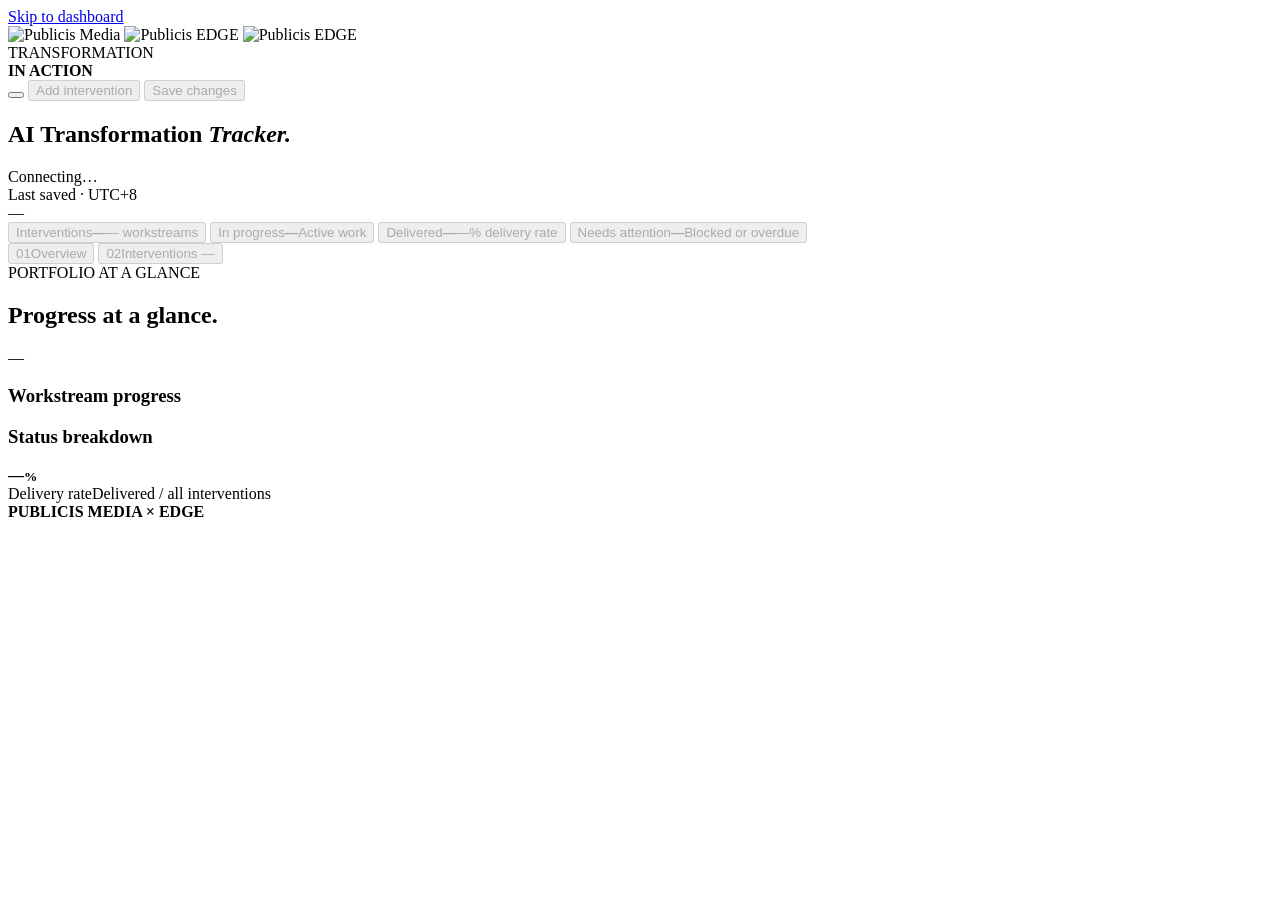
==== static/index.html @ f15d6cbf "feat: PM Workstream Dashboard with local Excel admin console - Read-only dashboard served from SQLit" ====
<!doctype html>
<html lang="en" data-theme="light" data-base-path="__BASE_PATH__">
<head>
  <meta charset="utf-8">
  <meta name="viewport" content="width=device-width, initial-scale=1">
  <meta name="color-scheme" content="light dark">
  <meta name="description" content="PM × McKinsey · EDGE AI Transformation Tracker">
  <title>PM × McKinsey · EDGE Transformation Tracker</title>
  <link rel="icon" href="data:,">
  <link rel="stylesheet" href="__BASE_PATH__/styles.css">
  <script src="__BASE_PATH__/app.js" defer></script>
</head>
<body>
  <a class="skip-link" href="#main">Skip to dashboard</a>
  <header class="topbar">
    <div class="topbar-inner">
      <div class="brand-lockup" aria-label="Publicis Media · EDGE">
        <img class="publicis-logo" src="__BASE_PATH__/assets/publicis.png?v=media-monochrome" alt="Publicis Media">
        <span class="brand-divider"></span>
        <img class="edge-logo edge-logo-light" src="__BASE_PATH__/assets/edge.png" alt="Publicis EDGE">
        <img class="edge-logo edge-logo-dark" src="__BASE_PATH__/assets/edge-dark.png" alt="Publicis EDGE">
        <div class="brand-caption">TRANSFORMATION<br><strong>IN ACTION</strong></div>
      </div>
      <div class="top-actions">
        <button id="themeToggle" class="icon-button" aria-label="Switch to dark mode" title="Switch to dark mode"><span data-icon="moon"></span></button>
        <span class="action-divider"></span>
        <button id="addButton" class="button button-outline" disabled><span data-icon="plus"></span>Add intervention</button>
        <button id="saveButton" class="button button-primary" disabled><span data-icon="save"></span><span id="saveLabel">Save changes</span></button>
      </div>
    </div>
  </header>

  <main class="shell" id="main">
    <section class="hero">
      <div>
        <h1>AI Transformation <em>Tracker.</em></h1>
      </div>
      <div class="hero-meta">
        <div class="connection" id="connection"><i></i><span>Connecting…</span></div>
        <div class="meta-label">Last saved · UTC+8</div>
        <div class="meta-date" id="lastSaved">—</div>
      </div>
    </section>

    <div class="notice error-notice" id="errorBanner" role="alert" hidden>
      <span data-icon="alert"></span><span id="errorText"></span>
      <button class="text-button" id="retryButton">Reconnect</button>
      <button class="text-button" id="exportDraft" hidden>Export draft</button>
    </div>
    <div class="notice draft-notice" id="restoredBanner" hidden><span data-icon="info"></span><span id="restoredText"></span><button class="text-button" id="dismissRestored">Dismiss</button></div>

    <section class="metrics" aria-label="Project metrics">
      <button class="metric" data-metric="all" disabled><span class="metric-label">Interventions</span><span class="metric-main"><strong id="metricTotal">—</strong><span class="metric-icon" data-icon="layers"></span></span><span class="metric-detail" id="metricStreams">— workstreams</span></button>
      <button class="metric" data-metric="In Progress" disabled><span class="metric-label">In progress</span><span class="metric-main"><strong id="metricProgress">—</strong><span class="metric-icon" data-icon="trend"></span></span><span class="metric-detail">Active work</span></button>
      <button class="metric" data-metric="Delivered" disabled><span class="metric-label">Delivered</span><span class="metric-main"><strong id="metricDelivered">—</strong><span class="metric-icon" data-icon="check"></span></span><span class="metric-detail" id="metricDeliveryRate">—% delivery rate</span></button>
      <button class="metric" data-metric="attention" disabled><span class="metric-label">Needs attention</span><span class="metric-main"><strong id="metricAttention">—</strong><span class="metric-icon" data-icon="flag"></span></span><span class="metric-detail">Blocked or overdue</span></button>
    </section>

    <div class="section-navigation">
      <nav class="tabs" aria-label="Dashboard views" role="tablist">
        <button class="tab active" id="tabOverview" role="tab" aria-selected="true" aria-controls="overviewPanel" disabled><span>01</span>Overview</button>
        <button class="tab" id="tabTracker" role="tab" aria-selected="false" aria-controls="trackerPanel" tabindex="-1" disabled><span>02</span>Interventions <i id="tabCount">—</i></button>
      </nav>
    </div>

    <section id="overviewPanel" role="tabpanel" aria-labelledby="tabOverview">
      <div class="overview-heading"><div><div class="eyebrow small-eyebrow">PORTFOLIO AT A GLANCE</div><h2>Progress at a glance.</h2></div><span class="overview-date" id="asOfDate">—</span></div>
      <div class="chart-layout">
        <section class="panel workstream-panel">
          <div class="panel-heading"><div><h3>Workstream progress</h3></div></div>
          <div class="legend" id="workstreamLegend"></div>
          <div id="workstreamChart" class="workstream-chart"><div class="skeleton" aria-label="Loading workstreams"></div></div>
        </section>
        <section class="panel status-panel">
          <div class="panel-heading"><div><h3>Status breakdown</h3></div><span data-icon="chart"></span></div>
          <div class="delivery-headline"><strong id="deliveryPercent">—<small>%</small></strong><div>Delivery rate<span>Delivered / all interventions</span></div></div>
          <div id="statusChart" class="status-chart"></div>
        </section>
      </div>
    </section>

    <section id="trackerPanel" role="tabpanel" aria-labelledby="tabTracker" hidden>
      <div class="overview-heading"><div><div class="eyebrow small-eyebrow">INTERVENTION TRACKER</div><h2>Move delivery forward.</h2></div></div>

    <section class="register" aria-labelledby="registerHeading">
      <div class="register-heading"><div class="register-title"><h3 id="registerHeading">Intervention register</h3><span id="resultCount">Loading…</span></div><div class="register-actions"><button id="discardButton" class="text-button" hidden>Discard drafts</button><button id="viewAllButton" class="text-button" disabled>View all <span data-icon="arrow"></span></button></div></div>
      <div class="filterbar">
        <label class="search-field"><span data-icon="search"></span><input type="search" id="searchInput" placeholder="Search interventions, owners…" aria-label="Search interventions, owners or progress" disabled><kbd>⌘ K</kbd></label>
        <select id="workstreamFilter" aria-label="Filter by workstream" disabled><option value="">All workstreams</option></select>
        <select id="statusFilter" aria-label="Filter by status" disabled><option value="">All statuses</option></select>
        <button id="clearFilters" class="text-button" hidden>Clear filters</button>
      </div>
      <div class="active-filter" id="issueFilter" hidden></div>
      <div class="table-scroll" tabindex="0" role="region" aria-label="Intervention register, scroll horizontally">
        <table>
          <thead><tr><th scope="col" class="number-cell">NO.</th><th scope="col" class="intervention-cell">INTERVENTION</th><th scope="col" class="owner-cell">OWNER</th><th scope="col" class="status-cell">STATUS</th><th scope="col" class="date-cell">TARGET DATE <button id="sortDate" class="sort-button" aria-label="Sort target date ascending"><span data-icon="sort"></span></button></th><th scope="col" class="progress-cell">PROGRESS & NEXT STEP</th><th scope="col" class="edit-cell"><span class="sr-only">Edit</span></th></tr></thead>
          <tbody id="recordRows"><tr><td colspan="7" class="empty-state">Loading interventions…</td></tr></tbody>
        </table>
      </div>
      <div class="table-footer"><span id="tableSummary">—</span></div>
    </section>
    </section>

    <footer class="page-footer"><div><strong>PUBLICIS MEDIA × EDGE</strong></div></footer>
  </main>

  <div class="draft-dock" id="draftDock" hidden><span class="draft-dot"></span><div><strong id="draftCount">0 unsaved changes</strong></div><button id="dockSave" class="button button-primary"><span data-icon="save"></span>Save changes</button></div>
  <div class="toast" id="toast" role="status" aria-live="polite" hidden></div>

  <dialog id="editor" aria-labelledby="editorTitle">
    <form id="editorForm">
      <div class="editor-heading"><div><div class="eyebrow small-eyebrow">INTERVENTION DETAILS</div><h2 id="editorTitle">Edit intervention</h2></div><button type="button" id="editorClose" class="icon-button" aria-label="Close editor"><span data-icon="close"></span></button></div>
      <div class="editor-body">
        <div class="form-grid">
          <label class="form-field full">Intervention <span class="required">*</span><textarea name="intervention" rows="2" required maxlength="1000" placeholder="Describe the deliverable"></textarea></label>
          <label class="form-field full">Workstream <span class="required">*</span><input name="workstream" list="workstreamOptions" required maxlength="1000" placeholder="Select or enter a workstream"><datalist id="workstreamOptions"></datalist></label>
          <label class="form-field">Intervention owner<input name="owner" maxlength="1000" placeholder="Owner name"></label>
          <label class="form-field">EDGE owner<input name="edge_owner" maxlength="1000" placeholder="EDGE contact"></label>
          <label class="form-field">Status <span class="required">*</span><select name="status" required></select></label>
          <label class="form-field">Target date<input name="target_date" type="date" min="0001-01-01" max="9999-12-31"></label>
          <label class="form-field full">Progress & next step<textarea name="progress" rows="6" maxlength="20000" placeholder="Latest update and next action"></textarea></label>
          <label class="form-field full">Blocker / support needed<textarea name="blocker" rows="4" maxlength="20000" placeholder="Blockers or support required"></textarea></label>
        </div>
        <p class="form-error" id="editorError" role="alert" hidden></p>
      </div>
      <div class="editor-footer"><span>Apply, then save changes.</span><button type="button" id="editorCancel" class="button button-outline">Cancel</button><button type="submit" class="button button-primary"><span data-icon="check"></span>Apply draft</button></div>
    </form>
  </dialog>
</body>
</html>
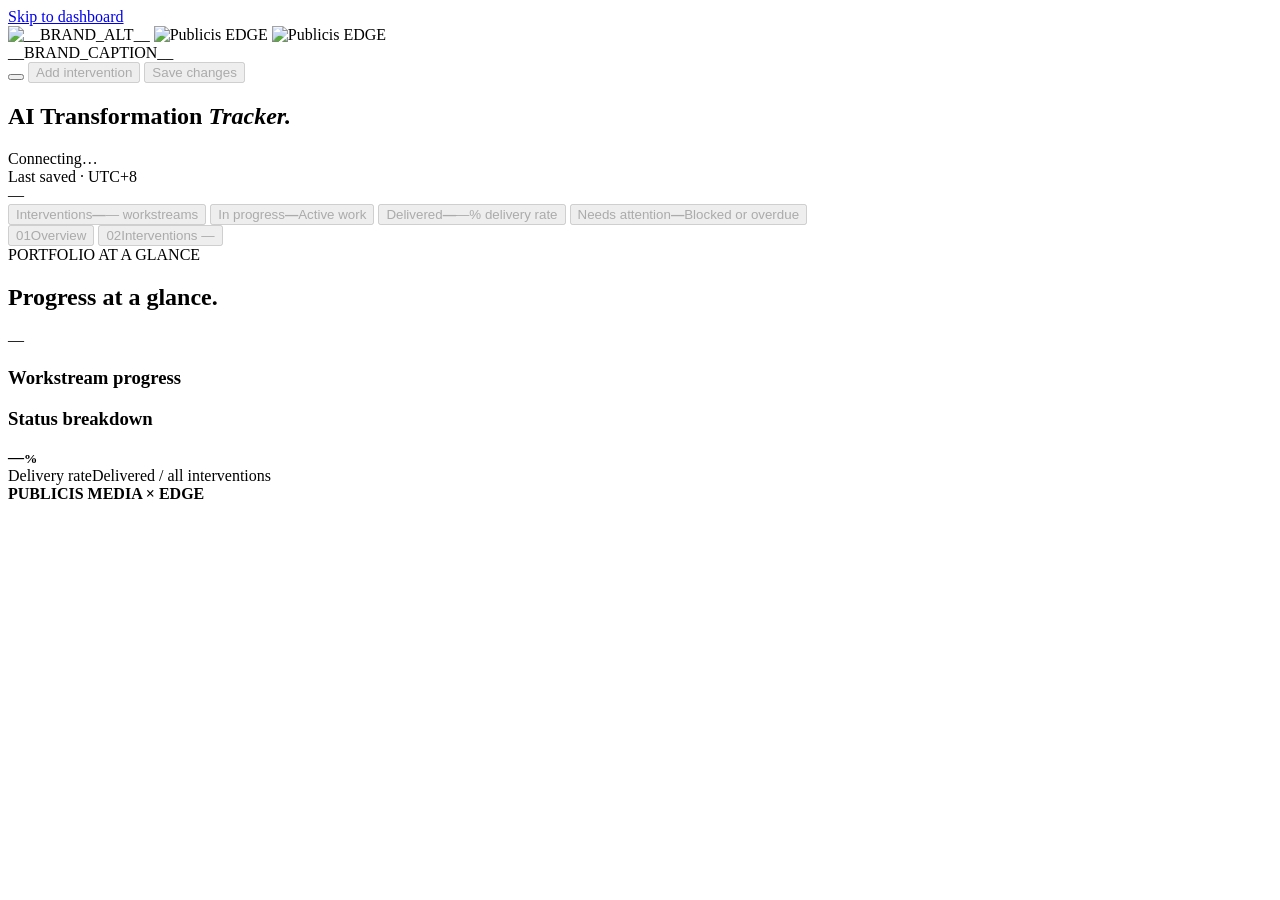
==== commit 5eceef5b: "feat: add Publicis Communication dashboard with env-driven branding Serve PM at /pm and PC at /pc be" ====
--- a/static/index.html
+++ b/static/index.html
@@ -1,11 +1,11 @@
 <!doctype html>
-<html lang="en" data-theme="light" data-base-path="__BASE_PATH__">
+<html lang="en" data-theme="light" data-base-path="__BASE_PATH__" data-brand-slug="__BRAND_SLUG__">
 <head>
   <meta charset="utf-8">
   <meta name="viewport" content="width=device-width, initial-scale=1">
   <meta name="color-scheme" content="light dark">
-  <meta name="description" content="PM × McKinsey · EDGE AI Transformation Tracker">
-  <title>PM × McKinsey · EDGE Transformation Tracker</title>
+  <meta name="description" content="__APP_TITLE__ · EDGE AI Transformation Tracker">
+  <title>__APP_TITLE__ · EDGE Transformation Tracker</title>
   <link rel="icon" href="data:,">
   <link rel="stylesheet" href="__BASE_PATH__/styles.css">
   <script src="__BASE_PATH__/app.js" defer></script>
@@ -14,12 +14,12 @@
   <a class="skip-link" href="#main">Skip to dashboard</a>
   <header class="topbar">
     <div class="topbar-inner">
-      <div class="brand-lockup" aria-label="Publicis Media · EDGE">
-        <img class="publicis-logo" src="__BASE_PATH__/assets/publicis.png?v=media-monochrome" alt="Publicis Media">
+      <div class="brand-lockup" aria-label="__BRAND_ALT__ · EDGE">
+        <img class="publicis-logo" src="__BASE_PATH__/assets/__BRAND_LOGO__?v=brand" alt="__BRAND_ALT__">
         <span class="brand-divider"></span>
         <img class="edge-logo edge-logo-light" src="__BASE_PATH__/assets/edge.png" alt="Publicis EDGE">
         <img class="edge-logo edge-logo-dark" src="__BASE_PATH__/assets/edge-dark.png" alt="Publicis EDGE">
-        <div class="brand-caption">TRANSFORMATION<br><strong>IN ACTION</strong></div>
+        <div class="brand-caption">__BRAND_CAPTION__</div>
       </div>
       <div class="top-actions">
         <button id="themeToggle" class="icon-button" aria-label="Switch to dark mode" title="Switch to dark mode"><span data-icon="moon"></span></button>
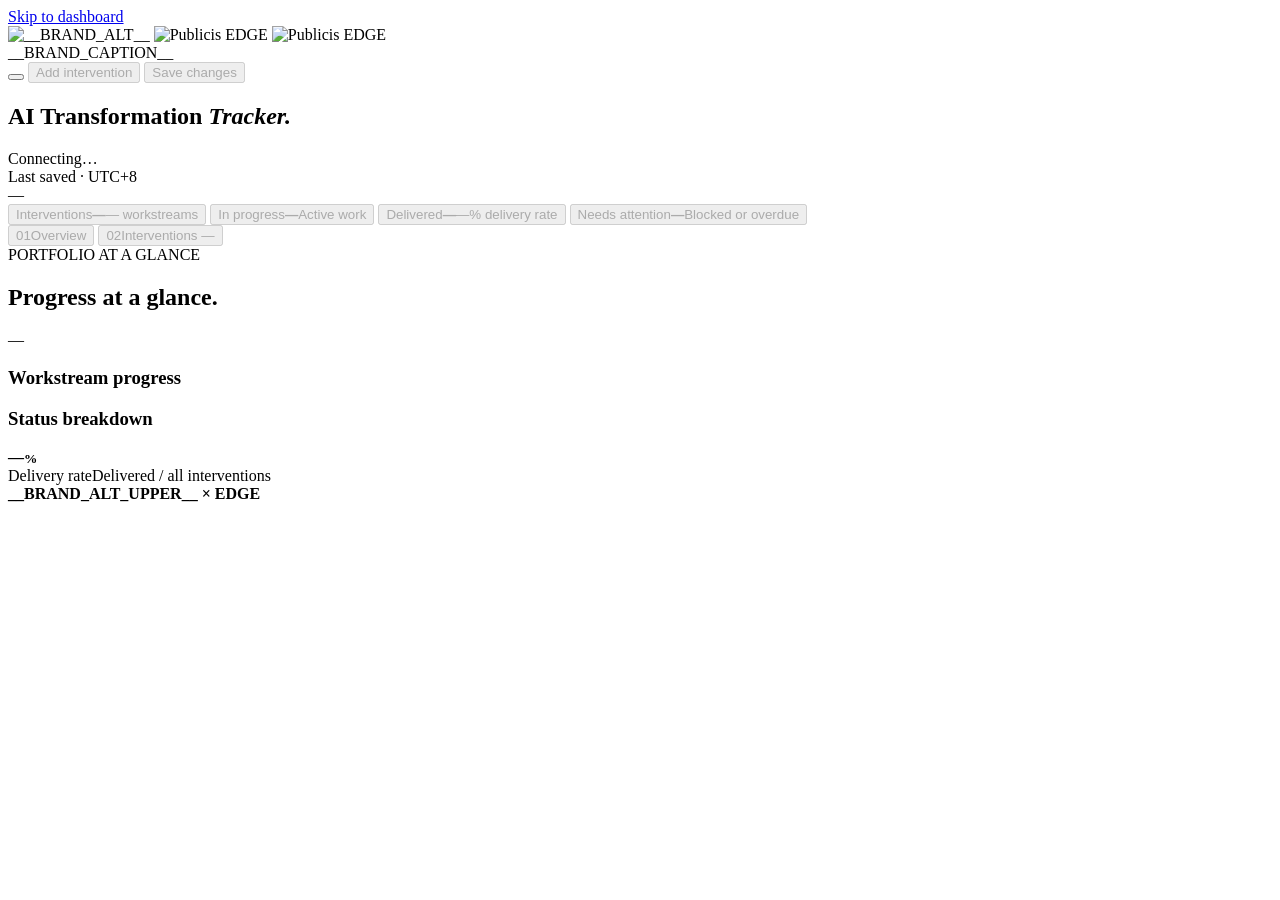
==== commit 69446990: "fix: render the footer brand per department instead of hardcoding Publicis Media" ====
--- a/static/index.html
+++ b/static/index.html
@@ -101,7 +101,7 @@
     </section>
     </section>
 
-    <footer class="page-footer"><div><strong>PUBLICIS MEDIA × EDGE</strong></div></footer>
+    <footer class="page-footer"><div><strong>__BRAND_ALT_UPPER__ × EDGE</strong></div></footer>
   </main>
 
   <div class="draft-dock" id="draftDock" hidden><span class="draft-dot"></span><div><strong id="draftCount">0 unsaved changes</strong></div><button id="dockSave" class="button button-primary"><span data-icon="save"></span>Save changes</button></div>
